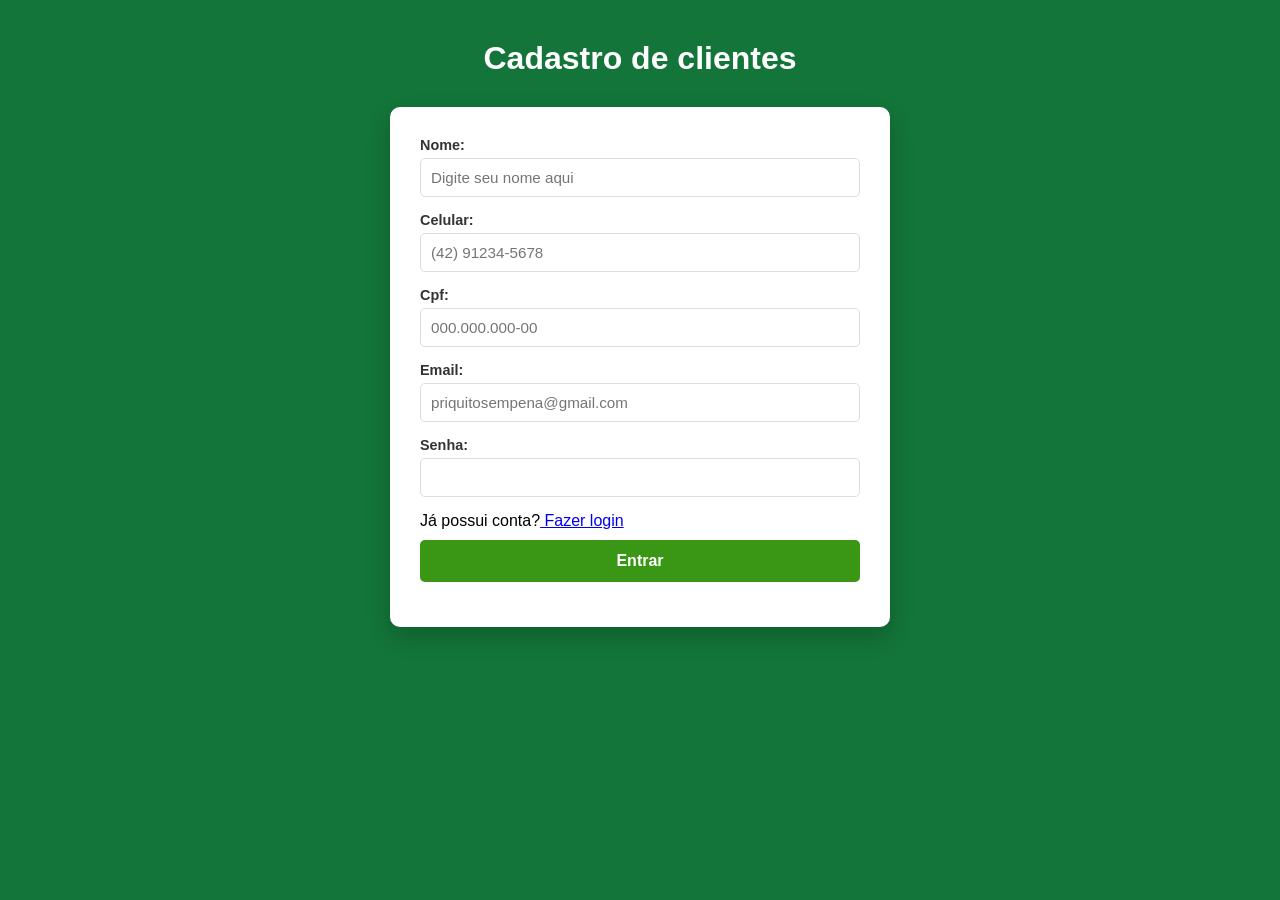
==== cadastro.html @ 8a767d35 "Add files via upload" ====
<!DOCTYPE html>
<html lang="pt-br">
<head>
    <meta charset="UTF-8">
    <meta name="viewport" content="width=device-width, initial-scale=1.0">
    <link rel="stylesheet" href="style.css">
    <title>Cadastro</title>
</head>
<body>
    <h1>Cadastro de clientes</h1>
    <form>
        <label for="nome">Nome:</label>
        <input type="text" id="nome" placeholder="Digite seu nome aqui" required>
        <label for="celular">Celular:</label>
        <input type="tel" id="celular" placeholder="(42) 91234-5678" required>
        <label for="cpf">Cpf:</label>
        <input type="text" id="cpf" placeholder="000.000.000-00" required>
        <label for="email">Email:</label>
        <input type="email" id="email" placeholder="priquitosempena@gmail.com" required>
        <label for = "senha">Senha:</label>
        <input type = "password" id = senha required class = "input-texto">
        <p>Já possui conta?<a href="./login.html"> Fazer login</a></p>


        <input type="submit" value="Entrar" class="btn_enviar"> 
        </form>
</body>
</html>
---- style.css ----
* {
    margin: 0;
    padding: 0;
    box-sizing: border-box;
}

body {
    font-family: 'Segoe UI', Tahoma, Geneva, Verdana, sans-serif;
    background-color: #137539;
    min-height: 100vh;
    padding: 40px 20px;
}

h1 {
    text-align: center;
    color: white;
    font-family: 'Sora', sans-serif;
    font-size: 2rem;
    margin-bottom: 30px;
    font-weight: 600;
}

form {
    max-width: 500px;
    width: 100%;
    margin: 0 auto;
    background: white;
    padding: 30px;
    border-radius: 10px;
    box-shadow: 0 10px 25px rgba(0, 0, 0, 0.2);
}

label {
    display: block;
    margin-bottom: 5px;
    color: #333;
    font-weight: 600;
    font-size: 0.9rem;
}

input {
    width: 100%;
    padding: 10px;
    margin-bottom: 15px;
    border: 1px solid #ddd;
    border-radius: 5px;
    font-size: 0.95rem;
    transition: border-color 0.3s;
}

input:focus {
    outline: none;
    border-color: #77c748;
}

input[type="submit"] {
    background: #3a9716;
    color: white;
    border: none;
    padding: 12px;
    font-size: 1rem;
    font-weight: bold;
    border-radius: 5px;
    cursor: pointer;
    margin-top: 10px;
}

input[type="submit"]:hover {
    background-color: #26971b;
}

@media (max-width: 600px) {
    form {
        padding: 20px;
    }
    
    h1 {
        font-size: 1.5rem;
    }
}
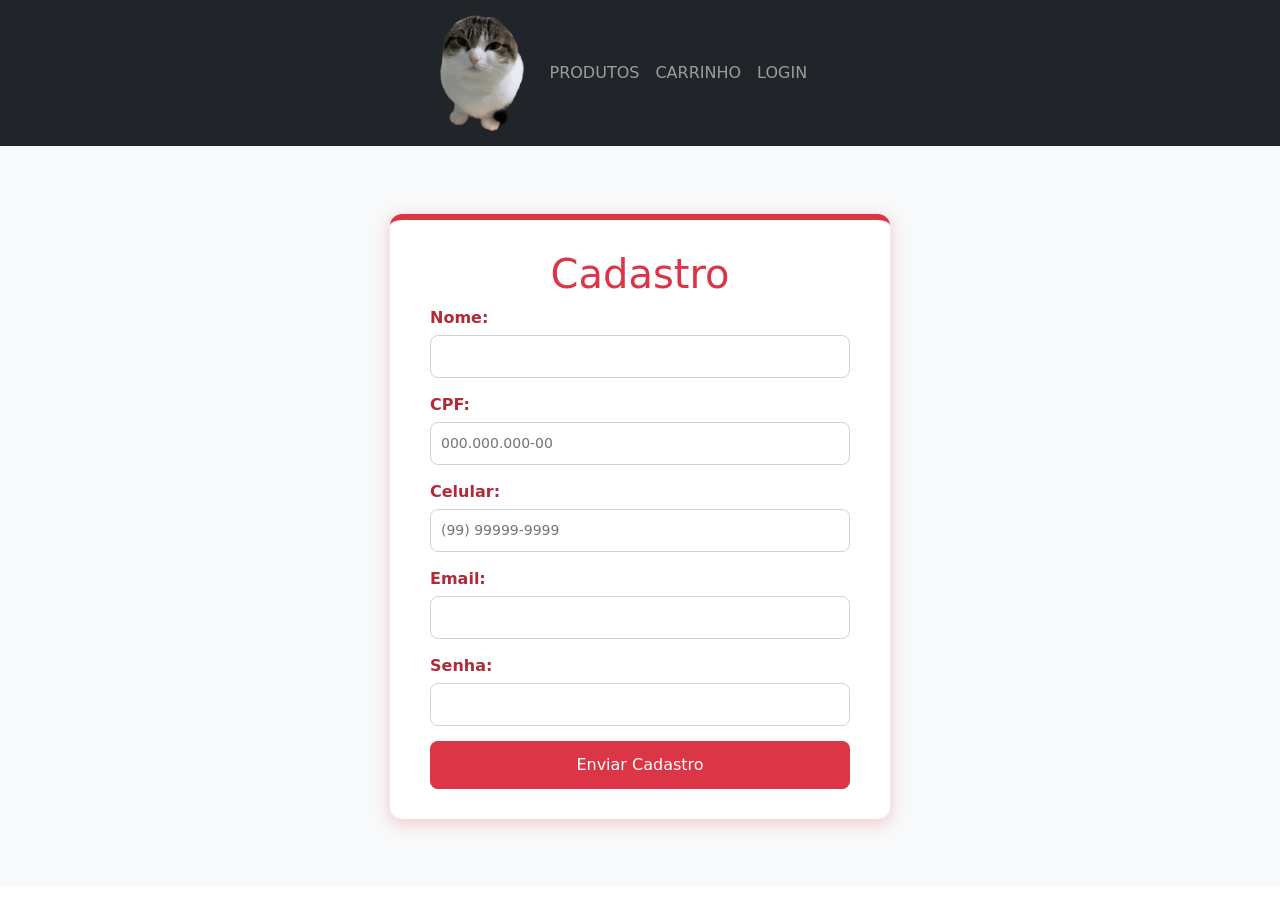
==== commit 2d630f21: "Add files via upload" ====
--- a/cadastro.html
+++ b/cadastro.html
@@ -1,28 +1,137 @@
-<!DOCTYPE html>
-<html lang="pt-br">
-<head>
-    <meta charset="UTF-8">
-    <meta name="viewport" content="width=device-width, initial-scale=1.0">
-    <link rel="stylesheet" href="style.css">
-    <title>Cadastro</title>
-</head>
-<body>
-    <h1>Cadastro de clientes</h1>
-    <form>
-        <label for="nome">Nome:</label>
-        <input type="text" id="nome" placeholder="Digite seu nome aqui" required>
-        <label for="celular">Celular:</label>
-        <input type="tel" id="celular" placeholder="(42) 91234-5678" required>
-        <label for="cpf">Cpf:</label>
-        <input type="text" id="cpf" placeholder="000.000.000-00" required>
-        <label for="email">Email:</label>
-        <input type="email" id="email" placeholder="priquitosempena@gmail.com" required>
-        <label for = "senha">Senha:</label>
-        <input type = "password" id = senha required class = "input-texto">
-        <p>Já possui conta?<a href="./login.html"> Fazer login</a></p>
-
-
-        <input type="submit" value="Entrar" class="btn_enviar"> 
-        </form>
-</body>
+<!DOCTYPE html>
+<html lang="pt-br">
+<head>
+    <meta charset="UTF-8">
+    <meta name="viewport" content="width=device-width, initial-scale=1.0">
+    <link href="https://cdn.jsdelivr.net/npm/bootstrap@5.3.3/dist/css/bootstrap.min.css" rel="stylesheet" integrity="sha384-QWTKZyjpPEjISv5WaRU9OFeRpok6YctnYmDr5pNlyT2bRjXh0JMhjY6hW+ALEwIH" crossorigin="anonymous">
+    <link href="style.css" rel="stylesheet">
+    <title>Cadastro</title>
+</head>
+<body>
+    <header>
+        <nav class="navbar navbar-expand-lg navbar-dark bg-dark">
+            <div class="container-fluid justify-content-center">
+                <a class="navbar-brand" href="#">
+                    <img src="logo.png" height="120" alt="">
+                </a>
+                <button class="navbar-toggler" type="button" data-bs-toggle="collapse" data-bs-target="#navbarNav" aria-controls="navbarNav" aria-expanded="false" aria-label="Toggle navigation">
+                    <span class="navbar-toggler-icon"></span>
+                </button>
+                <div class="collapse navbar-collapse flex-grow-0 justify-content-center" id="navbarNav">
+                    <ul class="navbar-nav text-center">
+                        <li class="nav-item">
+                            <a class="nav-link" href="index.html">PRODUTOS</a>
+                        </li>
+                        <li class="nav-item">
+                            <a class="nav-link" href="carrinho.html">CARRINHO</span></a>
+                        </li>
+                        <li class="nav-item active" id="nav-login">
+                            <a class="nav-link" href="login.html">LOGIN</a>
+                        </li>
+                    </ul>
+                    <div class="dropdown m-3">
+                        <button id="user-info" class="btn btn-light dropdown-toggle" type="button" data-bs-toggle="dropdown" aria-expanded="false" style="display: none">
+                            Opções
+                        </button>
+                        <ul class="dropdown-menu">
+                            <li><a class="dropdown-item" href="cadastro.html">Perfil</a></li>
+                            <li><hr class="dropdown-divider"></li>
+                            <li><a class="dropdown-item" href="#" onclick="logout()">Sair</a></li>
+                        </ul>
+                    </div>
+                </div>
+            </div>
+        </nav>
+    </header>
+    <main class="d-flex justify-content-center align-items-center">
+        <form id = "form_cadastro">
+            <h1 style="text-align: center;">Cadastro</h1>
+            <label for="nome">Nome:</label>
+            <input type="text" id="nome" required class="input_texto">
+            <label for="cpf">CPF:</label>
+            <input type="text" id="cpf" placeholder="000.000.000-00" required class="input_texto">
+            <label for="celular">Celular:</label>
+            <input type="tel" id="celular" placeholder="(99) 99999-9999" required class="input_texto">
+            <label for="email">Email:</label>
+            <input type="email" id="email" required class="input_texto">
+            <label for="senha">Senha:</label>
+            <input type="password" id="senha" required class="input_texto">
+            <!-- CEP, Rua, Número, Bairro, Cidade, Estado(UF), Senha -->
+            <!--
+            <label for="cep">CEP:</label>
+            <input type="text" id="cep" placeholder="00000-000" onblur="pesquisarCEP(this.value)" required class="input_texto">
+            <p id="resposta"></p>
+
+            <label for="rua">Rua:</label>
+            <input type="text" id="rua" required class="input_texto">
+            <label for="numero">Número:</label>
+            <input type="number" id="numero" required class="input_texto">
+            <label for="bairro">Bairro:</label>
+            <input type="text" id="bairro" required class="input_texto">
+            <label for="cidade">Cidade:</label>
+            <input type="text" id="cidade" required class="input_texto">
+            <label for="estado">Estado:</label>
+            <input type="text" id="estado" required class="input_texto">
+            -->
+
+            <input type="submit" id="btn_enviar" value="Enviar Cadastro" class="btn_enviar">
+            
+        </form>
+
+        <!-- ALERTA TOAST -->
+        <div class="position-fixed" style="top: 50%; left: 50%; transform: translate(-50%, -50%); z-index: 1050;">
+            <div id="liveToast" class="toast align-items-center text-white bg-success border-0" role="alert" aria-live="assertive" aria-atomic="true" data-bs-delay="5000">
+                <div class="d-flex">
+                    <div class="toast-body" id="toast-message">
+                        Mensagem
+                    </div>
+                <button type="button" class="btn-close btn-close-white me-2 m-auto" data-bs-dismiss="toast" aria-label="Fechar"></button>
+            </div>
+        </div>
+        <!-- FIM ALERTA TOAST -->
+    </main>
+    <footer> </footer>
+
+    <script>
+        function pegarDados(){
+            dados = {
+                nome: document.getElementById("nome").value,
+                cpf: document.getElementById("cpf").value,
+                celular: document.getElementById("celular").value,
+                email: document.getElementById("email").value,
+                senha: document.getElementById("senha").value
+            }
+            return dados
+        }
+
+        const form_cadastro = document.getElementById("form_cadastro")
+        const btn_enviar = document.getElementById("btn_enviar")
+        form_cadastro.addEventListener("submit", async (event)=>{
+            event.preventDefault()
+            btn_enviar.disabled = true
+            btn_enviar.value = "Enviando cadastro..."
+            const dados = pegarDados()
+            //alert(JSON.stringify(dados))
+            try {
+                const resposta = await fetch("http://localhost:3000/cliente", {
+                    method: "POST", headers: { "Content-Type": "application/json" },
+                    body: JSON.stringify(dados)
+                })
+                if (!resposta.ok) {throw new Error("Erro na API")}
+                mostrarToast("✅ Cadastro enviado com sucesso!", "bg-success");
+                form_cadastro.reset()
+            } catch(error) {
+                mostrarToast("❌ Falha ao enviar. " + error, "bg-danger");
+            } finally {
+                btn_enviar.value = "Enviar Cadastro"
+                btn_enviar.disabled = false
+            }
+        })
+    </script>
+
+    <script src="./pages.js"></script>
+
+    <script src="https://cdn.jsdelivr.net/npm/bootstrap@5.3.3/dist/js/bootstrap.bundle.min.js" integrity="sha384-YvpcrYf0tY3lHB60NNkmXc5s9fDVZLESaAA55NDzOxhy9GkcIdslK1eN7N6jIeHz" crossorigin="anonymous"></script>
+
+</body>
 </html>
--- a/style.css
+++ b/style.css
@@ -1,80 +1,153 @@
-* {
-    margin: 0;
-    padding: 0;
-    box-sizing: border-box;
-}
-
-body {
-    font-family: 'Segoe UI', Tahoma, Geneva, Verdana, sans-serif;
-    background-color: #137539;
-    min-height: 100vh;
-    padding: 40px 20px;
-}
-
-h1 {
-    text-align: center;
-    color: white;
-    font-family: 'Sora', sans-serif;
-    font-size: 2rem;
-    margin-bottom: 30px;
-    font-weight: 600;
-}
-
-form {
-    max-width: 500px;
-    width: 100%;
-    margin: 0 auto;
-    background: white;
-    padding: 30px;
-    border-radius: 10px;
-    box-shadow: 0 10px 25px rgba(0, 0, 0, 0.2);
-}
-
-label {
-    display: block;
-    margin-bottom: 5px;
-    color: #333;
-    font-weight: 600;
-    font-size: 0.9rem;
-}
-
-input {
-    width: 100%;
-    padding: 10px;
-    margin-bottom: 15px;
-    border: 1px solid #ddd;
-    border-radius: 5px;
-    font-size: 0.95rem;
-    transition: border-color 0.3s;
-}
-
-input:focus {
-    outline: none;
-    border-color: #77c748;
-}
-
-input[type="submit"] {
-    background: #3a9716;
-    color: white;
-    border: none;
-    padding: 12px;
-    font-size: 1rem;
-    font-weight: bold;
-    border-radius: 5px;
-    cursor: pointer;
-    margin-top: 10px;
-}
-
-input[type="submit"]:hover {
-    background-color: #26971b;
-}
-
-@media (max-width: 600px) {
-    form {
-        padding: 20px;
-    }
-    
-    h1 {
-        font-size: 1.5rem;
-    }
-}+main {
+  display: flex;
+  justify-content: center;
+  align-items: center;
+  min-height: calc(100vh - 160px);
+  background-color: #f8f9fa;
+  padding: 20px;
+}
+
+.grid-produtos {
+  display: grid;
+  grid-template-columns: repeat(4, 1fr);
+  gap: 20px;
+  width: 100%;
+  max-width: 1200px;
+}
+
+.card {
+  background: #fff;
+  border-radius: 12px;
+  box-shadow: 0 2px 6px rgba(0,0,0,0.1);
+  padding: 15px;
+  display: flex;
+  flex-direction: column;
+  justify-content: space-between;
+  border-top: 5px solid #dc3545;
+  transition: box-shadow 0.3s ease, transform 0.3s ease;
+}
+
+.card:hover {
+  box-shadow: 0 6px 18px rgba(220, 53, 69, 0.35);
+  transform: translateY(-4px);
+}
+
+.card img {
+  width: 100%;
+  height: 150px;
+  object-fit: contain;
+  border-radius: 8px;
+  margin-bottom: 10px;
+}
+
+.nome-produto {
+  font-size: 18px;
+  font-weight: bold;
+  margin-bottom: 8px;
+  color: #dc3545;
+}
+
+.info {
+  display: flex;
+  justify-content: space-between;
+  align-items: flex-start;
+  margin-bottom: 12px;
+}
+
+.descricao {
+  font-size: 14px;
+  color: #6c757d;
+  flex: 1;
+}
+
+.preco {
+  font-size: 18px;
+  font-weight: bold;
+  color: #dc3545;
+  margin-left: 10px;
+}
+
+form {
+  background: #ffffff;
+  padding: 30px 40px;
+  border-radius: 12px;
+  box-shadow: 0 4px 16px rgba(220, 53, 69, 0.25);
+  border-top: 6px solid #dc3545;
+  width: 100%;
+  max-width: 500px;
+}
+
+form h1 {
+  color: #dc3545;
+}
+
+label {
+  font-weight: 600;
+  margin-bottom: 5px;
+  color: #b02a37;
+}
+
+.input_texto,
+select {
+  width: 100%;
+  padding: 10px;
+  margin-bottom: 15px;
+  border: 1px solid #ced4da;
+  border-radius: 8px;
+  font-size: 14px;
+  transition: border-color 0.3s ease, box-shadow 0.3s ease;
+}
+
+.input_texto:focus,
+select:focus {
+  outline: none;
+  border-color: #dc3545;
+  box-shadow: 0 0 0 0.2rem rgba(220, 53, 69, 0.25);
+}
+
+.input_texto[readonly] {
+  background-color: #e9ecef;
+  color: #6c757d;
+  cursor: not-allowed;
+  border: 1px solid #ced4da;
+}
+
+select:disabled {
+  background-color: #e9ecef;
+  color: #6c757d;
+  cursor: not-allowed;
+  border: 1px solid #ced4da;
+}
+
+.btn_enviar {
+  width: 100%;
+  padding: 12px;
+  border: none;
+  border-radius: 8px;
+  background-color: #dc3545;
+  color: #ffffff;
+  font-size: 16px;
+  cursor: pointer;
+  transition: background 0.3s ease, transform 0.2s ease;
+}
+
+.btn_enviar:hover {
+  background-color: #b02a37;
+}
+
+.btn_enviar:disabled {
+  background-color: #e4606d;
+  cursor: not-allowed;
+}
+
+form a {
+  color: #dc3545;
+  font-weight: 600;
+  text-decoration: none;
+}
+
+form a:hover {
+  color: #b02a37;
+  text-decoration: underline;
+}
+
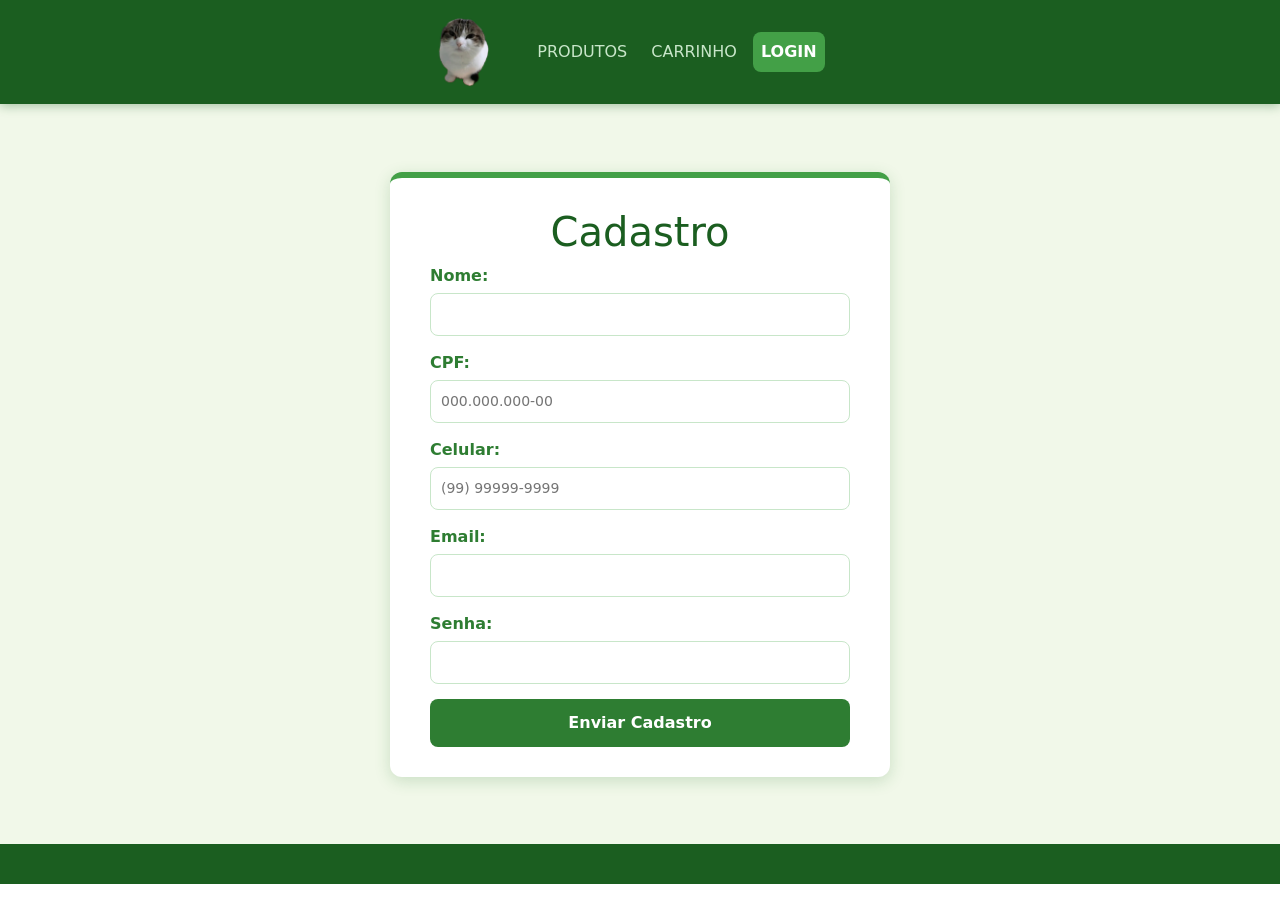
==== commit 78503966: "Add files via upload" ====
--- a/cadastro.html
+++ b/cadastro.html
@@ -12,7 +12,7 @@
         <nav class="navbar navbar-expand-lg navbar-dark bg-dark">
             <div class="container-fluid justify-content-center">
                 <a class="navbar-brand" href="#">
-                    <img src="logo.png" height="120" alt="">
+                    <img src="logo.png" alt="">
                 </a>
                 <button class="navbar-toggler" type="button" data-bs-toggle="collapse" data-bs-target="#navbarNav" aria-controls="navbarNav" aria-expanded="false" aria-label="Toggle navigation">
                     <span class="navbar-toggler-icon"></span>
--- a/style.css
+++ b/style.css
@@ -1,12 +1,143 @@
+/* =====================================================
+   PALETA VERDE
+   - Primário:   #2e7d32
+   - Escuro:     #1b5e20
+   - Médio:      #43a047
+   - Claro:      #e8f5e9
+   - Destaque:   #66bb6a
+   ===================================================== */
+
+/* ===== HEADER (HORIZONTAL) ===== */
+header nav.navbar {
+  background-color: #1b5e20 !important; /* verde escuro */
+  padding: 12px 24px;
+  box-shadow: 0 2px 10px rgba(27, 94, 32, 0.35);
+  display: flex;
+  align-items: center;
+  justify-content: space-between;
+  flex-wrap: wrap;
+}
+
+/* Container do header em linha horizontal */
+header .navbar > .container-fluid {
+  display: flex;
+  flex-direction: row;
+  align-items: center;
+  justify-content: space-between;
+  flex-wrap: nowrap;
+  gap: 20px;
+  width: 100%;
+}
+
+/* Logo à esquerda */
+header .navbar-brand {
+  display: flex;
+  align-items: center;
+  margin-right: 20px;
+  flex-shrink: 0;
+}
+
+header .navbar-brand img {
+  height: 70px; /* ajustado para header horizontal mais enxuto */
+  transition: transform 0.3s ease;
+}
+
+header .navbar-brand img:hover {
+  transform: scale(1.05);
+}
+
+/* Navegação ao centro, em linha */
+header .navbar-collapse {
+  display: flex !important;
+  flex-direction: row;
+  align-items: center;
+  justify-content: space-between;
+  flex-grow: 1;
+  gap: 20px;
+}
+
+header .navbar-nav {
+  display: flex;
+  flex-direction: row;
+  align-items: center;
+  justify-content: center;
+  gap: 8px;
+  margin: 0 auto; /* centraliza os links */
+}
+
+header .navbar-nav .nav-item {
+  list-style: none;
+}
+
+header .navbar-nav .nav-link {
+  color: #c8e6c9;
+  font-weight: 500;
+  padding: 8px 16px;
+  border-radius: 8px;
+  transition: background-color 0.3s ease, color 0.3s ease;
+}
+
+header .navbar-nav .nav-link:hover {
+  color: #ffffff;
+  background-color: #2e7d32;
+}
+
+header .navbar-nav .nav-item.active .nav-link {
+  color: #ffffff;
+  background-color: #43a047;
+  font-weight: 600;
+}
+
+/* Botão hamburguer em verde */
+header .navbar-toggler {
+  border-color: #66bb6a;
+}
+
+header .navbar-toggler-icon {
+  filter: invert(0.9) sepia(1) saturate(5) hue-rotate(80deg);
+}
+
+/* Dropdown "Opções" alinhado à direita */
+header .dropdown {
+  margin: 0 !important;
+  flex-shrink: 0;
+}
+
+header #user-info {
+  background-color: #43a047;
+  border: 1px solid #66bb6a;
+  color: #ffffff;
+  border-radius: 8px;
+  transition: background-color 0.3s ease;
+}
+
+header #user-info:hover {
+  background-color: #2e7d32;
+  color: #ffffff;
+}
+
+header .dropdown-menu {
+  border-radius: 10px;
+  border: 1px solid #c8e6c9;
+  box-shadow: 0 4px 14px rgba(27, 94, 32, 0.25);
+}
+
+header .dropdown-item:hover {
+  background-color: #e8f5e9;
+  color: #1b5e20;
+}
+
+/* ===== MAIN ===== */
 main {
   display: flex;
   justify-content: center;
   align-items: center;
   min-height: calc(100vh - 160px);
-  background-color: #f8f9fa;
+  background-color: #f1f8e9; /* verde bem claro de fundo */
   padding: 20px;
 }
 
+/* ===== GRID DE PRODUTOS ===== */
 .grid-produtos {
   display: grid;
   grid-template-columns: repeat(4, 1fr);
@@ -15,20 +146,21 @@
   max-width: 1200px;
 }
 
+/* ===== CARD ===== */
 .card {
-  background: #fff;
+  background: #ffffff;
   border-radius: 12px;
-  box-shadow: 0 2px 6px rgba(0,0,0,0.1);
+  box-shadow: 0 2px 6px rgba(27, 94, 32, 0.12);
   padding: 15px;
   display: flex;
   flex-direction: column;
   justify-content: space-between;
-  border-top: 5px solid #dc3545;
+  border-top: 5px solid #43a047; /* faixa verde no topo */
   transition: box-shadow 0.3s ease, transform 0.3s ease;
 }
 
 .card:hover {
-  box-shadow: 0 6px 18px rgba(220, 53, 69, 0.35);
+  box-shadow: 0 6px 18px rgba(67, 160, 71, 0.35);
   transform: translateY(-4px);
 }
 
@@ -44,7 +176,7 @@
   font-size: 18px;
   font-weight: bold;
   margin-bottom: 8px;
-  color: #dc3545;
+  color: #1b5e20; /* verde escuro */
 }
 
 .info {
@@ -63,28 +195,29 @@
 .preco {
   font-size: 18px;
   font-weight: bold;
-  color: #dc3545;
+  color: #2e7d32; /* verde primário */
   margin-left: 10px;
 }
 
+/* ===== FORMULÁRIOS (LOGIN E CADASTRO) ===== */
 form {
   background: #ffffff;
   padding: 30px 40px;
   border-radius: 12px;
-  box-shadow: 0 4px 16px rgba(220, 53, 69, 0.25);
-  border-top: 6px solid #dc3545;
+  box-shadow: 0 4px 16px rgba(46, 125, 50, 0.2);
+  border-top: 6px solid #43a047;
   width: 100%;
   max-width: 500px;
 }
 
 form h1 {
-  color: #dc3545;
+  color: #1b5e20; /* título em verde escuro */
 }
 
 label {
   font-weight: 600;
   margin-bottom: 5px;
-  color: #b02a37;
+  color: #2e7d32; /* labels em verde */
 }
 
 .input_texto,
@@ -92,7 +225,7 @@
   width: 100%;
   padding: 10px;
   margin-bottom: 15px;
-  border: 1px solid #ced4da;
+  border: 1px solid #c8e6c9;
   border-radius: 8px;
   font-size: 14px;
   transition: border-color 0.3s ease, box-shadow 0.3s ease;
@@ -101,53 +234,85 @@
 .input_texto:focus,
 select:focus {
   outline: none;
-  border-color: #dc3545;
-  box-shadow: 0 0 0 0.2rem rgba(220, 53, 69, 0.25);
+  border-color: #43a047;
+  box-shadow: 0 0 0 0.2rem rgba(67, 160, 71, 0.25);
 }
 
 .input_texto[readonly] {
-  background-color: #e9ecef;
+  background-color: #e8f5e9;
   color: #6c757d;
   cursor: not-allowed;
-  border: 1px solid #ced4da;
+  border: 1px solid #c8e6c9;
 }
 
 select:disabled {
-  background-color: #e9ecef;
+  background-color: #e8f5e9;
   color: #6c757d;
   cursor: not-allowed;
-  border: 1px solid #ced4da;
-}
-
+  border: 1px solid #c8e6c9;
+}
+
+/* ===== BOTÃO ENVIAR ===== */
 .btn_enviar {
   width: 100%;
   padding: 12px;
   border: none;
   border-radius: 8px;
-  background-color: #dc3545;
+  background-color: #2e7d32; /* verde primário */
   color: #ffffff;
   font-size: 16px;
+  font-weight: 600;
   cursor: pointer;
-  transition: background 0.3s ease, transform 0.2s ease;
+  transition: background-color 0.3s ease, transform 0.2s ease;
 }
 
 .btn_enviar:hover {
-  background-color: #b02a37;
+  background-color: #1b5e20; /* verde escuro no hover */
 }
 
 .btn_enviar:disabled {
-  background-color: #e4606d;
+  background-color: #81c784; /* verde claro quando desabilitado */
   cursor: not-allowed;
 }
 
+/* Links dentro de formulários (ex: "aqui") */
 form a {
-  color: #dc3545;
+  color: #2e7d32;
   font-weight: 600;
   text-decoration: none;
 }
 
 form a:hover {
-  color: #b02a37;
+  color: #1b5e20;
   text-decoration: underline;
 }
 
+/* ===== FOOTER ===== */
+footer {
+  background-color: #1b5e20;
+  color: #c8e6c9;
+  min-height: 40px;
+}
+
+/* ===== RESPONSIVIDADE (mantém header horizontal em telas grandes) ===== */
+@media (max-width: 991px) {
+  header .navbar > .container-fluid {
+    flex-wrap: wrap;
+  }
+
+  header .navbar-collapse {
+    flex-direction: column;
+    align-items: stretch;
+  }
+
+  header .navbar-nav {
+    flex-direction: column;
+    align-items: center;
+    margin: 10px 0;
+  }
+
+  header .dropdown {
+    align-self: center;
+    margin-bottom: 10px;
+  }
+}
